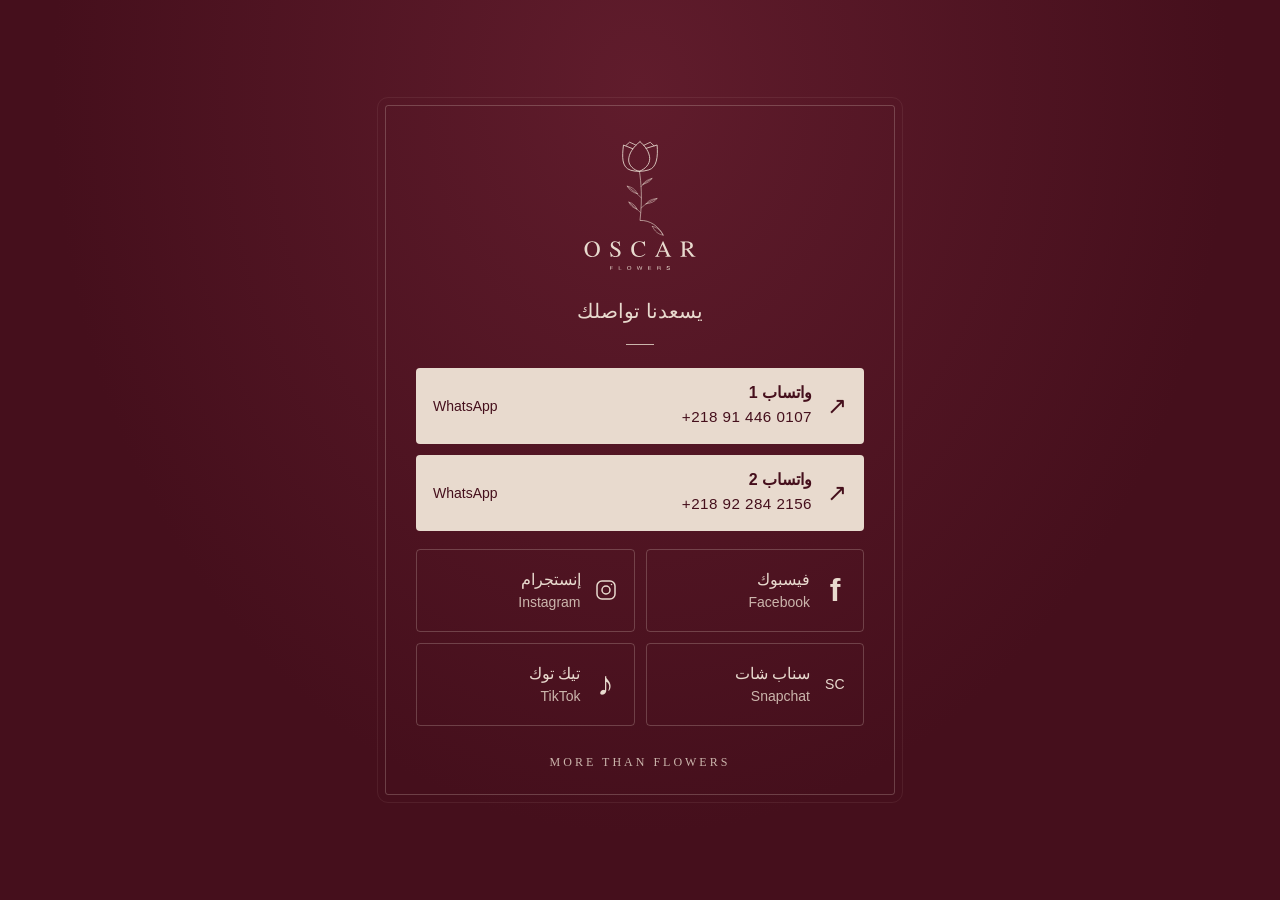
==== index.html @ ea09d4ea "Add files via upload" ====
<!DOCTYPE html>
<!-- saved from url=(0058)https://oscar-flowers-links.frosty-sole-3675.chatgpt.site/ -->
<html lang="ar" dir="rtl"><head><meta http-equiv="Content-Type" content="text/html; charset=UTF-8"><style>body {transition: opacity ease-in 0.2s; } 
body[unresolved] {opacity: 0; display: block; overflow: hidden; position: relative; } 
</style>
<meta name="viewport" content="width=device-width,initial-scale=1">
<meta name="theme-color" content="#450f1c">
<title>OSCAR | تواصل معنا</title>
<meta name="description" content="تواصل مع OSCAR عبر واتساب، وتابعنا على فيسبوك وإنستجرام وسناب شات وتيك توك.">
<link rel="icon" href="https://oscar-flowers-links.frosty-sole-3675.chatgpt.site/favicon.svg" type="image/svg+xml">
<link rel="stylesheet" href="./OSCAR _ تواصل معنا_files/style.css">
</head>
<body>
<main class="page">
<header><img class="logo" src="./OSCAR _ تواصل معنا_files/logo.svg" alt="OSCAR FLOWERS" width="180" height="185"><h1>يسعدنا تواصلك</h1><span class="rule" aria-hidden="true"></span></header>
<nav aria-label="تواصل مع أوسكار">
<div class="contacts">
<a class="contact" href="https://wa.me/218914460107" target="_blank" rel="noopener noreferrer" aria-label="واتساب 1، +218 91 446 0107">
<span class="phone" aria-hidden="true">↗</span><span class="contact-text"><strong>واتساب 1</strong><span class="number" dir="ltr">+218 91 446 0107</span></span><span class="channel" lang="en">WhatsApp</span></a>
<a class="contact" href="https://wa.me/218922842156" target="_blank" rel="noopener noreferrer" aria-label="واتساب 2، +218 92 284 2156">
<span class="phone" aria-hidden="true">↗</span><span class="contact-text"><strong>واتساب 2</strong><span class="number" dir="ltr">+218 92 284 2156</span></span><span class="channel" lang="en">WhatsApp</span></a>
</div>
<div class="socials">
<a class="social" href="https://www.facebook.com/share/1N2RFx5mC8/?mibextid=wwXIfr" target="_blank" rel="noopener noreferrer"><span class="monogram facebook" aria-hidden="true">f</span><span><strong>فيسبوك</strong><span lang="en">Facebook</span></span></a>
<a class="social" href="https://www.instagram.com/oscar__2018/" target="_blank" rel="noopener noreferrer"><span class="monogram" aria-hidden="true"><svg viewBox="0 0 24 24"><rect x="3" y="3" width="18" height="18" rx="5"></rect><circle cx="12" cy="12" r="4"></circle><circle cx="17.5" cy="6.5" r=".75" class="dot"></circle></svg></span><span><strong>إنستجرام</strong><span lang="en">Instagram</span></span></a>
<a class="social" href="https://snapchat.com/t/CvNiVyoq" target="_blank" rel="noopener noreferrer"><span class="monogram initials" aria-hidden="true">SC</span><span><strong>سناب شات</strong><span lang="en">Snapchat</span></span></a>
<a class="social" href="https://www.tiktok.com/@oscargifts1" target="_blank" rel="noopener noreferrer"><span class="monogram music" aria-hidden="true">♪</span><span><strong>تيك توك</strong><span lang="en">TikTok</span></span></a>
</div>
</nav>
<footer lang="en" dir="ltr">MORE THAN FLOWERS</footer>
</main>


</body></html>
---- OSCAR _ تواصل معنا_files/style.css ----
:root{color-scheme:dark;--wine:#450f1c;--cream:#e8dace;--muted:#cbb5ac;--line:rgba(232,218,206,.24)}
*{box-sizing:border-box}html{min-height:100%;background:var(--wine)}body{margin:0;min-height:100svh;display:flex;align-items:center;justify-content:center;color:var(--cream);font-family:Tahoma,Arial,sans-serif;padding:28px 18px;background:radial-gradient(ellipse at 50% 10%,#601c2c 0,transparent 65%),var(--wine)}
.page{width:100%;max-width:510px;padding:25px 30px 22px;border:1px solid var(--line);outline:1px solid rgba(232,218,206,.08);outline-offset:7px;border-radius:3px}header{text-align:center}.logo{display:block;object-fit:contain;width:148px;height:auto;margin:0 auto 12px}h1{font-size:1.25rem;font-weight:400;line-height:1.6;margin:0}.rule{display:block;height:1px;width:28px;background:var(--muted);margin:17px auto 23px}a{color:inherit;text-decoration:none;-webkit-tap-highlight-color:transparent;transition:background .18s,transform .18s,box-shadow .18s}a:focus-visible{outline:3px solid #fff;outline-offset:4px}a:hover{transform:translateY(-2px)}.contacts{display:grid;gap:11px}.contact{display:flex;align-items:center;gap:13px;min-height:76px;background:var(--cream);color:var(--wine);padding:12px 17px;border-radius:4px}.contact:hover{background:#f4e9e0;box-shadow:0 5px 22px #16040a30}.contact-text{display:flex;flex-direction:column;gap:4px}.contact strong{font-size:1rem;font-weight:600}.number{font-size:.95rem;letter-spacing:.03em;font-family:Arial,sans-serif;line-height:1.45}.phone{font-size:1.5rem;line-height:1;min-width:22px}.channel{margin-right:auto;font-family:Arial,sans-serif;font-size:.875rem}.socials{display:grid;grid-template-columns:1fr 1fr;gap:11px;margin-top:18px}.social{min-height:83px;border:1px solid var(--line);border-radius:4px;padding:13px 15px;display:flex;align-items:center;gap:12px}.social:hover{background:#e8dace10;border-color:var(--muted)}.social>span:last-child{display:flex;flex-direction:column;gap:5px}.social strong{font-size:1rem;font-weight:400}.social span[lang]{font-size:.875rem;color:var(--muted);font-family:Arial,sans-serif}.monogram{display:grid;place-items:center;width:26px;flex-shrink:0;font-family:Arial,sans-serif}.monogram svg{width:24px;height:24px;fill:none;stroke:currentColor;stroke-width:1.5}.monogram .dot{fill:currentColor;stroke:none}.facebook{font-size:2rem;font-weight:700}.initials{font-size:.875rem;letter-spacing:.02em}.music{font-size:2.1rem}footer{text-align:center;font-family:Georgia,serif;font-size:.75rem;letter-spacing:.25em;line-height:1.7;margin-top:26px;color:var(--muted)}
@media(max-width:420px){body{padding:18px 17px}.page{padding:21px 18px 19px}.logo{width:133px}.contact{padding:12px;gap:9px}.channel{font-size:.75rem}.social{padding:12px 10px;gap:8px}.social strong{font-size:.95rem}.socials{gap:9px}.number{font-size:.9rem}}
@media(max-width:335px){.channel{display:none}.socials{grid-template-columns:1fr}.social{min-height:65px}}@media(prefers-reduced-motion:reduce){a{transition:none}a:hover{transform:none}}
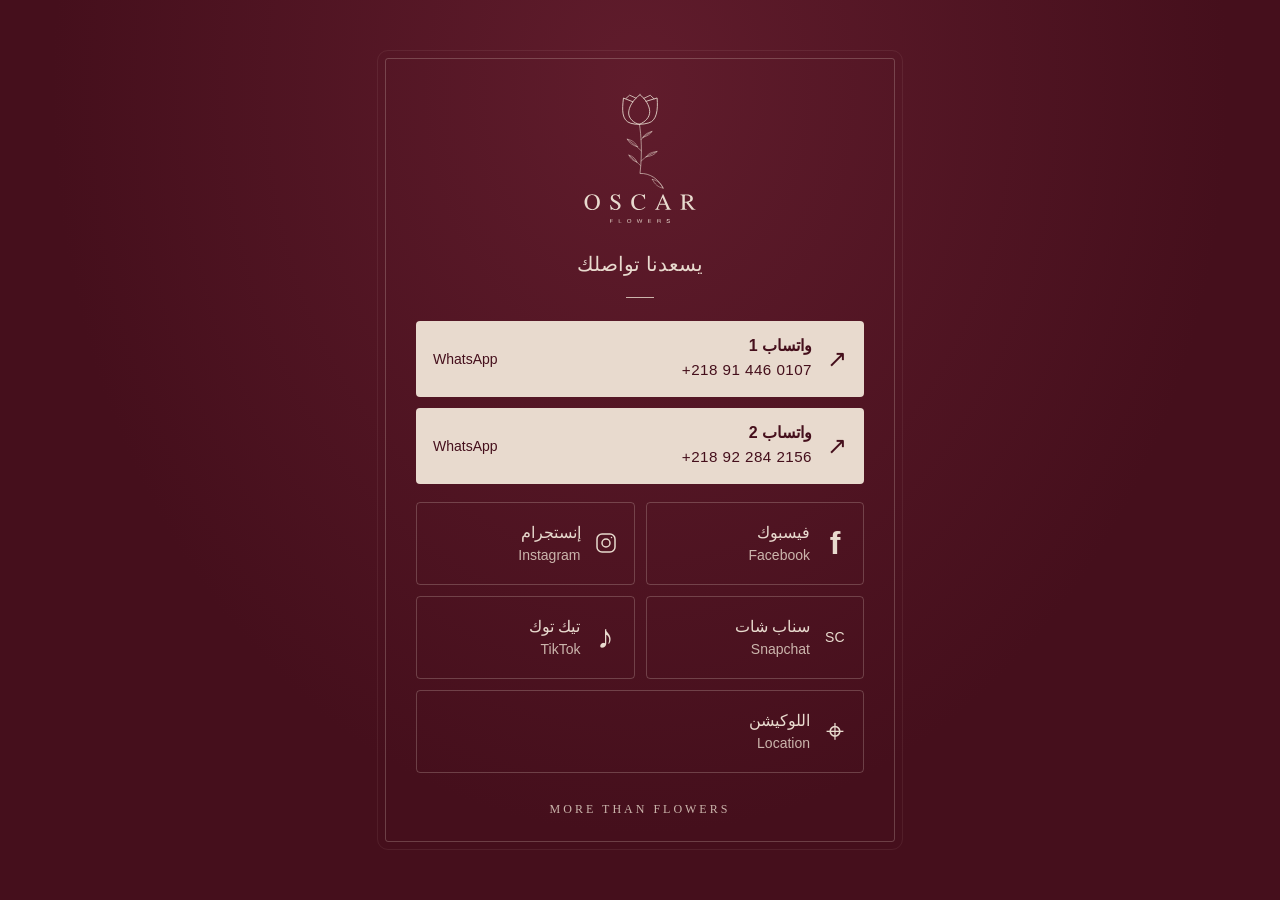
==== commit 03e8a983: "Add files via upload" ====
--- a/index.html
+++ b/index.html
@@ -25,10 +25,11 @@
 <a class="social" href="https://www.instagram.com/oscar__2018/" target="_blank" rel="noopener noreferrer"><span class="monogram" aria-hidden="true"><svg viewBox="0 0 24 24"><rect x="3" y="3" width="18" height="18" rx="5"></rect><circle cx="12" cy="12" r="4"></circle><circle cx="17.5" cy="6.5" r=".75" class="dot"></circle></svg></span><span><strong>إنستجرام</strong><span lang="en">Instagram</span></span></a>
 <a class="social" href="https://snapchat.com/t/CvNiVyoq" target="_blank" rel="noopener noreferrer"><span class="monogram initials" aria-hidden="true">SC</span><span><strong>سناب شات</strong><span lang="en">Snapchat</span></span></a>
 <a class="social" href="https://www.tiktok.com/@oscargifts1" target="_blank" rel="noopener noreferrer"><span class="monogram music" aria-hidden="true">♪</span><span><strong>تيك توك</strong><span lang="en">TikTok</span></span></a>
+<a class="social location" href="https://www.google.com/maps/search/?api=1&amp;query=OSCAR%20FLOWERS%20Libya" target="_blank" rel="noopener noreferrer" aria-label="موقع أوسكار فلاورز على خرائط جوجل"><span class="monogram location-pin" aria-hidden="true">⌖</span><span><strong>اللوكيشن</strong><span lang="en">Location</span></span></a>
 </div>
 </nav>
 <footer lang="en" dir="ltr">MORE THAN FLOWERS</footer>
 </main>
 
 
-</body></html>+</body></html>
--- a/OSCAR _ تواصل معنا_files/style.css
+++ b/OSCAR _ تواصل معنا_files/style.css
@@ -1,5 +1,5 @@
 :root{color-scheme:dark;--wine:#450f1c;--cream:#e8dace;--muted:#cbb5ac;--line:rgba(232,218,206,.24)}
 *{box-sizing:border-box}html{min-height:100%;background:var(--wine)}body{margin:0;min-height:100svh;display:flex;align-items:center;justify-content:center;color:var(--cream);font-family:Tahoma,Arial,sans-serif;padding:28px 18px;background:radial-gradient(ellipse at 50% 10%,#601c2c 0,transparent 65%),var(--wine)}
-.page{width:100%;max-width:510px;padding:25px 30px 22px;border:1px solid var(--line);outline:1px solid rgba(232,218,206,.08);outline-offset:7px;border-radius:3px}header{text-align:center}.logo{display:block;object-fit:contain;width:148px;height:auto;margin:0 auto 12px}h1{font-size:1.25rem;font-weight:400;line-height:1.6;margin:0}.rule{display:block;height:1px;width:28px;background:var(--muted);margin:17px auto 23px}a{color:inherit;text-decoration:none;-webkit-tap-highlight-color:transparent;transition:background .18s,transform .18s,box-shadow .18s}a:focus-visible{outline:3px solid #fff;outline-offset:4px}a:hover{transform:translateY(-2px)}.contacts{display:grid;gap:11px}.contact{display:flex;align-items:center;gap:13px;min-height:76px;background:var(--cream);color:var(--wine);padding:12px 17px;border-radius:4px}.contact:hover{background:#f4e9e0;box-shadow:0 5px 22px #16040a30}.contact-text{display:flex;flex-direction:column;gap:4px}.contact strong{font-size:1rem;font-weight:600}.number{font-size:.95rem;letter-spacing:.03em;font-family:Arial,sans-serif;line-height:1.45}.phone{font-size:1.5rem;line-height:1;min-width:22px}.channel{margin-right:auto;font-family:Arial,sans-serif;font-size:.875rem}.socials{display:grid;grid-template-columns:1fr 1fr;gap:11px;margin-top:18px}.social{min-height:83px;border:1px solid var(--line);border-radius:4px;padding:13px 15px;display:flex;align-items:center;gap:12px}.social:hover{background:#e8dace10;border-color:var(--muted)}.social>span:last-child{display:flex;flex-direction:column;gap:5px}.social strong{font-size:1rem;font-weight:400}.social span[lang]{font-size:.875rem;color:var(--muted);font-family:Arial,sans-serif}.monogram{display:grid;place-items:center;width:26px;flex-shrink:0;font-family:Arial,sans-serif}.monogram svg{width:24px;height:24px;fill:none;stroke:currentColor;stroke-width:1.5}.monogram .dot{fill:currentColor;stroke:none}.facebook{font-size:2rem;font-weight:700}.initials{font-size:.875rem;letter-spacing:.02em}.music{font-size:2.1rem}footer{text-align:center;font-family:Georgia,serif;font-size:.75rem;letter-spacing:.25em;line-height:1.7;margin-top:26px;color:var(--muted)}
+.page{width:100%;max-width:510px;padding:25px 30px 22px;border:1px solid var(--line);outline:1px solid rgba(232,218,206,.08);outline-offset:7px;border-radius:3px}header{text-align:center}.logo{display:block;object-fit:contain;width:148px;height:auto;margin:0 auto 12px}h1{font-size:1.25rem;font-weight:400;line-height:1.6;margin:0}.rule{display:block;height:1px;width:28px;background:var(--muted);margin:17px auto 23px}a{color:inherit;text-decoration:none;-webkit-tap-highlight-color:transparent;transition:background .18s,transform .18s,box-shadow .18s}a:focus-visible{outline:3px solid #fff;outline-offset:4px}a:hover{transform:translateY(-2px)}.contacts{display:grid;gap:11px}.contact{display:flex;align-items:center;gap:13px;min-height:76px;background:var(--cream);color:var(--wine);padding:12px 17px;border-radius:4px}.contact:hover{background:#f4e9e0;box-shadow:0 5px 22px #16040a30}.contact-text{display:flex;flex-direction:column;gap:4px}.contact strong{font-size:1rem;font-weight:600}.number{font-size:.95rem;letter-spacing:.03em;font-family:Arial,sans-serif;line-height:1.45}.phone{font-size:1.5rem;line-height:1;min-width:22px}.channel{margin-right:auto;font-family:Arial,sans-serif;font-size:.875rem}.socials{display:grid;grid-template-columns:1fr 1fr;gap:11px;margin-top:18px}.social{min-height:83px;border:1px solid var(--line);border-radius:4px;padding:13px 15px;display:flex;align-items:center;gap:12px}.social:hover{background:#e8dace10;border-color:var(--muted)}.social>span:last-child{display:flex;flex-direction:column;gap:5px}.social strong{font-size:1rem;font-weight:400}.social span[lang]{font-size:.875rem;color:var(--muted);font-family:Arial,sans-serif}.monogram{display:grid;place-items:center;width:26px;flex-shrink:0;font-family:Arial,sans-serif}.monogram svg{width:24px;height:24px;fill:none;stroke:currentColor;stroke-width:1.5}.monogram .dot{fill:currentColor;stroke:none}.facebook{font-size:2rem;font-weight:700}.initials{font-size:.875rem;letter-spacing:.02em}.music{font-size:2.1rem}.location{grid-column:1/-1}.location-pin{font-size:2rem;line-height:1}footer{text-align:center;font-family:Georgia,serif;font-size:.75rem;letter-spacing:.25em;line-height:1.7;margin-top:26px;color:var(--muted)}
 @media(max-width:420px){body{padding:18px 17px}.page{padding:21px 18px 19px}.logo{width:133px}.contact{padding:12px;gap:9px}.channel{font-size:.75rem}.social{padding:12px 10px;gap:8px}.social strong{font-size:.95rem}.socials{gap:9px}.number{font-size:.9rem}}
 @media(max-width:335px){.channel{display:none}.socials{grid-template-columns:1fr}.social{min-height:65px}}@media(prefers-reduced-motion:reduce){a{transition:none}a:hover{transform:none}}
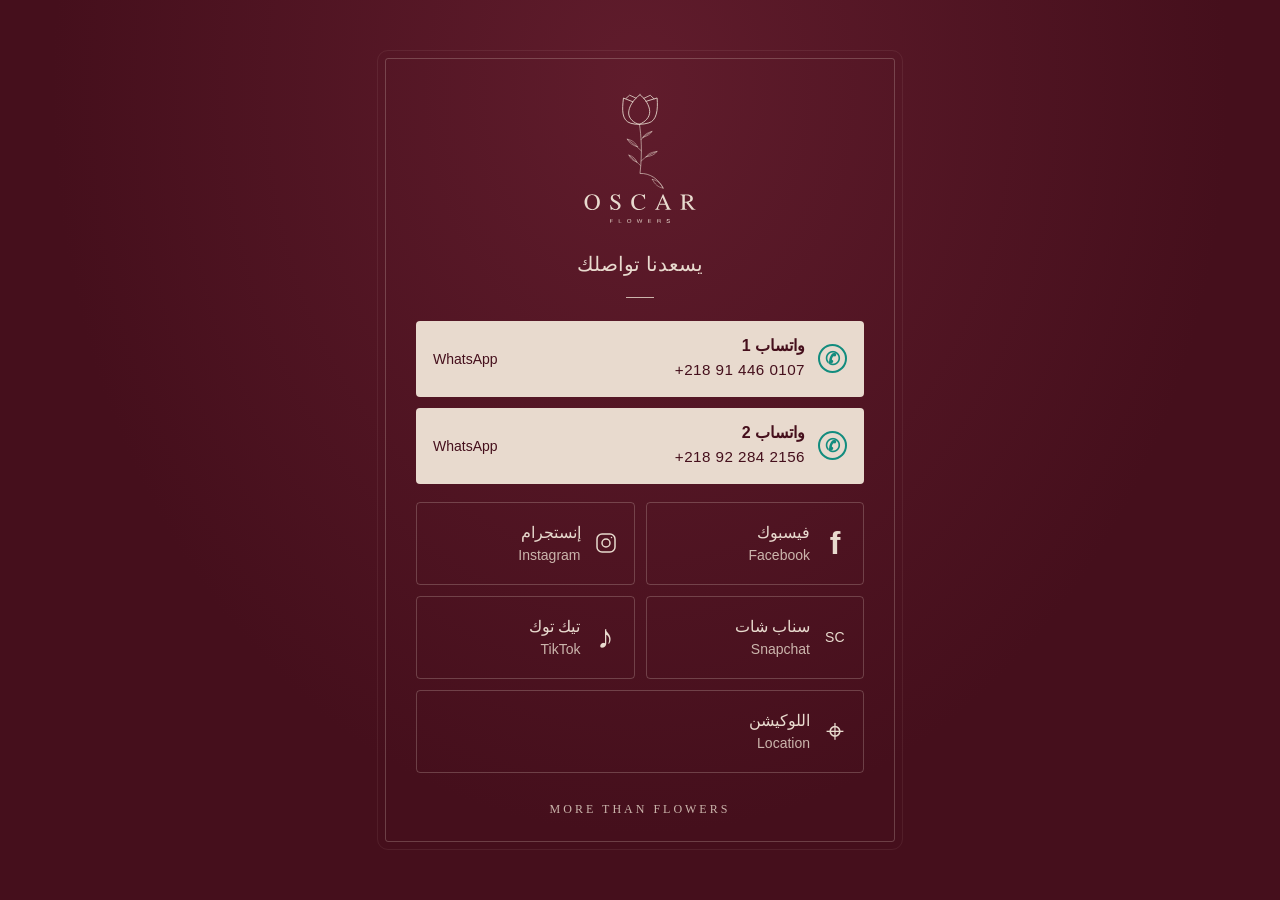
==== commit 1b83d98c: "Add files via upload" ====
--- a/index.html
+++ b/index.html
@@ -16,16 +16,16 @@
 <nav aria-label="تواصل مع أوسكار">
 <div class="contacts">
 <a class="contact" href="https://wa.me/218914460107" target="_blank" rel="noopener noreferrer" aria-label="واتساب 1، +218 91 446 0107">
-<span class="phone" aria-hidden="true">↗</span><span class="contact-text"><strong>واتساب 1</strong><span class="number" dir="ltr">+218 91 446 0107</span></span><span class="channel" lang="en">WhatsApp</span></a>
+<span class="phone" aria-hidden="true">✆</span><span class="contact-text"><strong>واتساب 1</strong><span class="number" dir="ltr">+218 91 446 0107</span></span><span class="channel" lang="en">WhatsApp</span></a>
 <a class="contact" href="https://wa.me/218922842156" target="_blank" rel="noopener noreferrer" aria-label="واتساب 2، +218 92 284 2156">
-<span class="phone" aria-hidden="true">↗</span><span class="contact-text"><strong>واتساب 2</strong><span class="number" dir="ltr">+218 92 284 2156</span></span><span class="channel" lang="en">WhatsApp</span></a>
+<span class="phone" aria-hidden="true">✆</span><span class="contact-text"><strong>واتساب 2</strong><span class="number" dir="ltr">+218 92 284 2156</span></span><span class="channel" lang="en">WhatsApp</span></a>
 </div>
 <div class="socials">
 <a class="social" href="https://www.facebook.com/share/1N2RFx5mC8/?mibextid=wwXIfr" target="_blank" rel="noopener noreferrer"><span class="monogram facebook" aria-hidden="true">f</span><span><strong>فيسبوك</strong><span lang="en">Facebook</span></span></a>
 <a class="social" href="https://www.instagram.com/oscar__2018/" target="_blank" rel="noopener noreferrer"><span class="monogram" aria-hidden="true"><svg viewBox="0 0 24 24"><rect x="3" y="3" width="18" height="18" rx="5"></rect><circle cx="12" cy="12" r="4"></circle><circle cx="17.5" cy="6.5" r=".75" class="dot"></circle></svg></span><span><strong>إنستجرام</strong><span lang="en">Instagram</span></span></a>
 <a class="social" href="https://snapchat.com/t/CvNiVyoq" target="_blank" rel="noopener noreferrer"><span class="monogram initials" aria-hidden="true">SC</span><span><strong>سناب شات</strong><span lang="en">Snapchat</span></span></a>
 <a class="social" href="https://www.tiktok.com/@oscargifts1" target="_blank" rel="noopener noreferrer"><span class="monogram music" aria-hidden="true">♪</span><span><strong>تيك توك</strong><span lang="en">TikTok</span></span></a>
-<a class="social location" href="https://www.google.com/maps/search/?api=1&amp;query=OSCAR%20FLOWERS%20Libya" target="_blank" rel="noopener noreferrer" aria-label="موقع أوسكار فلاورز على خرائط جوجل"><span class="monogram location-pin" aria-hidden="true">⌖</span><span><strong>اللوكيشن</strong><span lang="en">Location</span></span></a>
+<a class="social location" href="https://www.google.com/maps/search/?api=1&amp;query=32.050500%2C20.098889" target="_blank" rel="noopener noreferrer" aria-label="موقع أوسكار فلاورز على خرائط جوجل"><span class="monogram location-pin" aria-hidden="true">⌖</span><span><strong>اللوكيشن</strong><span lang="en">Location</span></span></a>
 </div>
 </nav>
 <footer lang="en" dir="ltr">MORE THAN FLOWERS</footer>
--- a/OSCAR _ تواصل معنا_files/style.css
+++ b/OSCAR _ تواصل معنا_files/style.css
@@ -1,5 +1,5 @@
 :root{color-scheme:dark;--wine:#450f1c;--cream:#e8dace;--muted:#cbb5ac;--line:rgba(232,218,206,.24)}
 *{box-sizing:border-box}html{min-height:100%;background:var(--wine)}body{margin:0;min-height:100svh;display:flex;align-items:center;justify-content:center;color:var(--cream);font-family:Tahoma,Arial,sans-serif;padding:28px 18px;background:radial-gradient(ellipse at 50% 10%,#601c2c 0,transparent 65%),var(--wine)}
-.page{width:100%;max-width:510px;padding:25px 30px 22px;border:1px solid var(--line);outline:1px solid rgba(232,218,206,.08);outline-offset:7px;border-radius:3px}header{text-align:center}.logo{display:block;object-fit:contain;width:148px;height:auto;margin:0 auto 12px}h1{font-size:1.25rem;font-weight:400;line-height:1.6;margin:0}.rule{display:block;height:1px;width:28px;background:var(--muted);margin:17px auto 23px}a{color:inherit;text-decoration:none;-webkit-tap-highlight-color:transparent;transition:background .18s,transform .18s,box-shadow .18s}a:focus-visible{outline:3px solid #fff;outline-offset:4px}a:hover{transform:translateY(-2px)}.contacts{display:grid;gap:11px}.contact{display:flex;align-items:center;gap:13px;min-height:76px;background:var(--cream);color:var(--wine);padding:12px 17px;border-radius:4px}.contact:hover{background:#f4e9e0;box-shadow:0 5px 22px #16040a30}.contact-text{display:flex;flex-direction:column;gap:4px}.contact strong{font-size:1rem;font-weight:600}.number{font-size:.95rem;letter-spacing:.03em;font-family:Arial,sans-serif;line-height:1.45}.phone{font-size:1.5rem;line-height:1;min-width:22px}.channel{margin-right:auto;font-family:Arial,sans-serif;font-size:.875rem}.socials{display:grid;grid-template-columns:1fr 1fr;gap:11px;margin-top:18px}.social{min-height:83px;border:1px solid var(--line);border-radius:4px;padding:13px 15px;display:flex;align-items:center;gap:12px}.social:hover{background:#e8dace10;border-color:var(--muted)}.social>span:last-child{display:flex;flex-direction:column;gap:5px}.social strong{font-size:1rem;font-weight:400}.social span[lang]{font-size:.875rem;color:var(--muted);font-family:Arial,sans-serif}.monogram{display:grid;place-items:center;width:26px;flex-shrink:0;font-family:Arial,sans-serif}.monogram svg{width:24px;height:24px;fill:none;stroke:currentColor;stroke-width:1.5}.monogram .dot{fill:currentColor;stroke:none}.facebook{font-size:2rem;font-weight:700}.initials{font-size:.875rem;letter-spacing:.02em}.music{font-size:2.1rem}.location{grid-column:1/-1}.location-pin{font-size:2rem;line-height:1}footer{text-align:center;font-family:Georgia,serif;font-size:.75rem;letter-spacing:.25em;line-height:1.7;margin-top:26px;color:var(--muted)}
+.page{width:100%;max-width:510px;padding:25px 30px 22px;border:1px solid var(--line);outline:1px solid rgba(232,218,206,.08);outline-offset:7px;border-radius:3px}header{text-align:center}.logo{display:block;object-fit:contain;width:148px;height:auto;margin:0 auto 12px}h1{font-size:1.25rem;font-weight:400;line-height:1.6;margin:0}.rule{display:block;height:1px;width:28px;background:var(--muted);margin:17px auto 23px}a{color:inherit;text-decoration:none;-webkit-tap-highlight-color:transparent;transition:background .18s,transform .18s,box-shadow .18s}a:focus-visible{outline:3px solid #fff;outline-offset:4px}a:hover{transform:translateY(-2px)}.contacts{display:grid;gap:11px}.contact{display:flex;align-items:center;gap:13px;min-height:76px;background:var(--cream);color:var(--wine);padding:12px 17px;border-radius:4px}.contact:hover{background:#f4e9e0;box-shadow:0 5px 22px #16040a30}.contact-text{display:flex;flex-direction:column;gap:4px}.contact strong{font-size:1rem;font-weight:600}.number{font-size:.95rem;letter-spacing:.03em;font-family:Arial,sans-serif;line-height:1.45}.phone{display:grid;place-items:center;width:29px;height:29px;min-width:29px;border:2px solid #128c7e;border-radius:50%;color:#128c7e;font-family:"Segoe UI Symbol",Arial,sans-serif;font-size:1.15rem;font-weight:700;line-height:1}.channel{margin-right:auto;font-family:Arial,sans-serif;font-size:.875rem}.socials{display:grid;grid-template-columns:1fr 1fr;gap:11px;margin-top:18px}.social{min-height:83px;border:1px solid var(--line);border-radius:4px;padding:13px 15px;display:flex;align-items:center;gap:12px}.social:hover{background:#e8dace10;border-color:var(--muted)}.social>span:last-child{display:flex;flex-direction:column;gap:5px}.social strong{font-size:1rem;font-weight:400}.social span[lang]{font-size:.875rem;color:var(--muted);font-family:Arial,sans-serif}.monogram{display:grid;place-items:center;width:26px;flex-shrink:0;font-family:Arial,sans-serif}.monogram svg{width:24px;height:24px;fill:none;stroke:currentColor;stroke-width:1.5}.monogram .dot{fill:currentColor;stroke:none}.facebook{font-size:2rem;font-weight:700}.initials{font-size:.875rem;letter-spacing:.02em}.music{font-size:2.1rem}.location{grid-column:1/-1}.location-pin{font-size:2rem;line-height:1}footer{text-align:center;font-family:Georgia,serif;font-size:.75rem;letter-spacing:.25em;line-height:1.7;margin-top:26px;color:var(--muted)}
 @media(max-width:420px){body{padding:18px 17px}.page{padding:21px 18px 19px}.logo{width:133px}.contact{padding:12px;gap:9px}.channel{font-size:.75rem}.social{padding:12px 10px;gap:8px}.social strong{font-size:.95rem}.socials{gap:9px}.number{font-size:.9rem}}
 @media(max-width:335px){.channel{display:none}.socials{grid-template-columns:1fr}.social{min-height:65px}}@media(prefers-reduced-motion:reduce){a{transition:none}a:hover{transform:none}}
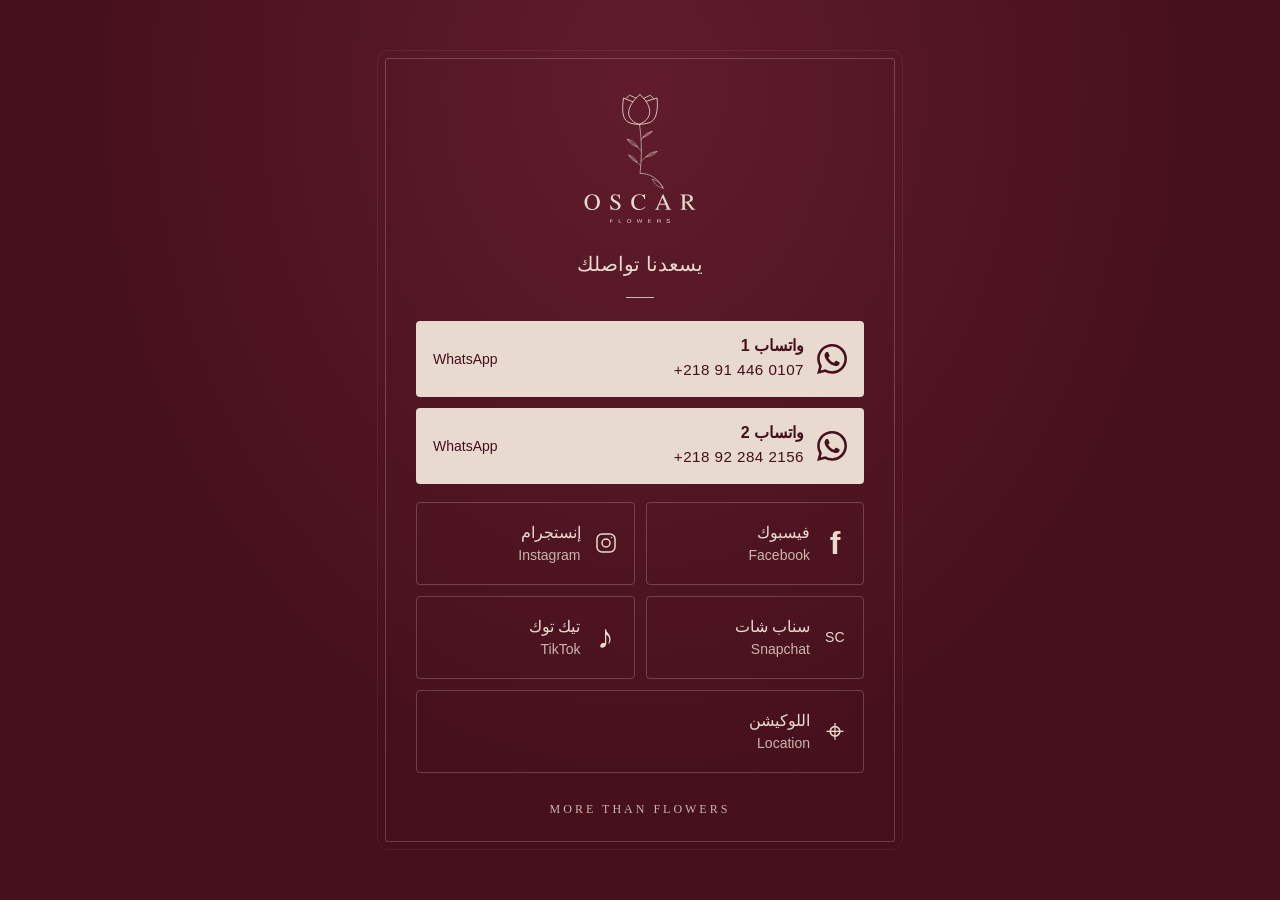
==== commit 42d2ceb2: "Add files via upload" ====
--- a/index.html
+++ b/index.html
@@ -16,9 +16,9 @@
 <nav aria-label="تواصل مع أوسكار">
 <div class="contacts">
 <a class="contact" href="https://wa.me/218914460107" target="_blank" rel="noopener noreferrer" aria-label="واتساب 1، +218 91 446 0107">
-<span class="phone" aria-hidden="true">✆</span><span class="contact-text"><strong>واتساب 1</strong><span class="number" dir="ltr">+218 91 446 0107</span></span><span class="channel" lang="en">WhatsApp</span></a>
+<img class="phone" src="./OSCAR _ تواصل معنا_files/whatsapp.svg" alt="" aria-hidden="true" width="30" height="30"><span class="contact-text"><strong>واتساب 1</strong><span class="number" dir="ltr">+218 91 446 0107</span></span><span class="channel" lang="en">WhatsApp</span></a>
 <a class="contact" href="https://wa.me/218922842156" target="_blank" rel="noopener noreferrer" aria-label="واتساب 2، +218 92 284 2156">
-<span class="phone" aria-hidden="true">✆</span><span class="contact-text"><strong>واتساب 2</strong><span class="number" dir="ltr">+218 92 284 2156</span></span><span class="channel" lang="en">WhatsApp</span></a>
+<img class="phone" src="./OSCAR _ تواصل معنا_files/whatsapp.svg" alt="" aria-hidden="true" width="30" height="30"><span class="contact-text"><strong>واتساب 2</strong><span class="number" dir="ltr">+218 92 284 2156</span></span><span class="channel" lang="en">WhatsApp</span></a>
 </div>
 <div class="socials">
 <a class="social" href="https://www.facebook.com/share/1N2RFx5mC8/?mibextid=wwXIfr" target="_blank" rel="noopener noreferrer"><span class="monogram facebook" aria-hidden="true">f</span><span><strong>فيسبوك</strong><span lang="en">Facebook</span></span></a>
--- a/OSCAR _ تواصل معنا_files/style.css
+++ b/OSCAR _ تواصل معنا_files/style.css
@@ -1,5 +1,5 @@
 :root{color-scheme:dark;--wine:#450f1c;--cream:#e8dace;--muted:#cbb5ac;--line:rgba(232,218,206,.24)}
 *{box-sizing:border-box}html{min-height:100%;background:var(--wine)}body{margin:0;min-height:100svh;display:flex;align-items:center;justify-content:center;color:var(--cream);font-family:Tahoma,Arial,sans-serif;padding:28px 18px;background:radial-gradient(ellipse at 50% 10%,#601c2c 0,transparent 65%),var(--wine)}
-.page{width:100%;max-width:510px;padding:25px 30px 22px;border:1px solid var(--line);outline:1px solid rgba(232,218,206,.08);outline-offset:7px;border-radius:3px}header{text-align:center}.logo{display:block;object-fit:contain;width:148px;height:auto;margin:0 auto 12px}h1{font-size:1.25rem;font-weight:400;line-height:1.6;margin:0}.rule{display:block;height:1px;width:28px;background:var(--muted);margin:17px auto 23px}a{color:inherit;text-decoration:none;-webkit-tap-highlight-color:transparent;transition:background .18s,transform .18s,box-shadow .18s}a:focus-visible{outline:3px solid #fff;outline-offset:4px}a:hover{transform:translateY(-2px)}.contacts{display:grid;gap:11px}.contact{display:flex;align-items:center;gap:13px;min-height:76px;background:var(--cream);color:var(--wine);padding:12px 17px;border-radius:4px}.contact:hover{background:#f4e9e0;box-shadow:0 5px 22px #16040a30}.contact-text{display:flex;flex-direction:column;gap:4px}.contact strong{font-size:1rem;font-weight:600}.number{font-size:.95rem;letter-spacing:.03em;font-family:Arial,sans-serif;line-height:1.45}.phone{display:grid;place-items:center;width:29px;height:29px;min-width:29px;border:2px solid #128c7e;border-radius:50%;color:#128c7e;font-family:"Segoe UI Symbol",Arial,sans-serif;font-size:1.15rem;font-weight:700;line-height:1}.channel{margin-right:auto;font-family:Arial,sans-serif;font-size:.875rem}.socials{display:grid;grid-template-columns:1fr 1fr;gap:11px;margin-top:18px}.social{min-height:83px;border:1px solid var(--line);border-radius:4px;padding:13px 15px;display:flex;align-items:center;gap:12px}.social:hover{background:#e8dace10;border-color:var(--muted)}.social>span:last-child{display:flex;flex-direction:column;gap:5px}.social strong{font-size:1rem;font-weight:400}.social span[lang]{font-size:.875rem;color:var(--muted);font-family:Arial,sans-serif}.monogram{display:grid;place-items:center;width:26px;flex-shrink:0;font-family:Arial,sans-serif}.monogram svg{width:24px;height:24px;fill:none;stroke:currentColor;stroke-width:1.5}.monogram .dot{fill:currentColor;stroke:none}.facebook{font-size:2rem;font-weight:700}.initials{font-size:.875rem;letter-spacing:.02em}.music{font-size:2.1rem}.location{grid-column:1/-1}.location-pin{font-size:2rem;line-height:1}footer{text-align:center;font-family:Georgia,serif;font-size:.75rem;letter-spacing:.25em;line-height:1.7;margin-top:26px;color:var(--muted)}
+.page{width:100%;max-width:510px;padding:25px 30px 22px;border:1px solid var(--line);outline:1px solid rgba(232,218,206,.08);outline-offset:7px;border-radius:3px}header{text-align:center}.logo{display:block;object-fit:contain;width:148px;height:auto;margin:0 auto 12px}h1{font-size:1.25rem;font-weight:400;line-height:1.6;margin:0}.rule{display:block;height:1px;width:28px;background:var(--muted);margin:17px auto 23px}a{color:inherit;text-decoration:none;-webkit-tap-highlight-color:transparent;transition:background .18s,transform .18s,box-shadow .18s}a:focus-visible{outline:3px solid #fff;outline-offset:4px}a:hover{transform:translateY(-2px)}.contacts{display:grid;gap:11px}.contact{display:flex;align-items:center;gap:13px;min-height:76px;background:var(--cream);color:var(--wine);padding:12px 17px;border-radius:4px}.contact:hover{background:#f4e9e0;box-shadow:0 5px 22px #16040a30}.contact-text{display:flex;flex-direction:column;gap:4px}.contact strong{font-size:1rem;font-weight:600}.number{font-size:.95rem;letter-spacing:.03em;font-family:Arial,sans-serif;line-height:1.45}.phone{display:block;width:30px;height:30px;min-width:30px;object-fit:contain}.channel{margin-right:auto;font-family:Arial,sans-serif;font-size:.875rem}.socials{display:grid;grid-template-columns:1fr 1fr;gap:11px;margin-top:18px}.social{min-height:83px;border:1px solid var(--line);border-radius:4px;padding:13px 15px;display:flex;align-items:center;gap:12px}.social:hover{background:#e8dace10;border-color:var(--muted)}.social>span:last-child{display:flex;flex-direction:column;gap:5px}.social strong{font-size:1rem;font-weight:400}.social span[lang]{font-size:.875rem;color:var(--muted);font-family:Arial,sans-serif}.monogram{display:grid;place-items:center;width:26px;flex-shrink:0;font-family:Arial,sans-serif}.monogram svg{width:24px;height:24px;fill:none;stroke:currentColor;stroke-width:1.5}.monogram .dot{fill:currentColor;stroke:none}.facebook{font-size:2rem;font-weight:700}.initials{font-size:.875rem;letter-spacing:.02em}.music{font-size:2.1rem}.location{grid-column:1/-1}.location-pin{font-size:2rem;line-height:1}footer{text-align:center;font-family:Georgia,serif;font-size:.75rem;letter-spacing:.25em;line-height:1.7;margin-top:26px;color:var(--muted)}
 @media(max-width:420px){body{padding:18px 17px}.page{padding:21px 18px 19px}.logo{width:133px}.contact{padding:12px;gap:9px}.channel{font-size:.75rem}.social{padding:12px 10px;gap:8px}.social strong{font-size:.95rem}.socials{gap:9px}.number{font-size:.9rem}}
 @media(max-width:335px){.channel{display:none}.socials{grid-template-columns:1fr}.social{min-height:65px}}@media(prefers-reduced-motion:reduce){a{transition:none}a:hover{transform:none}}
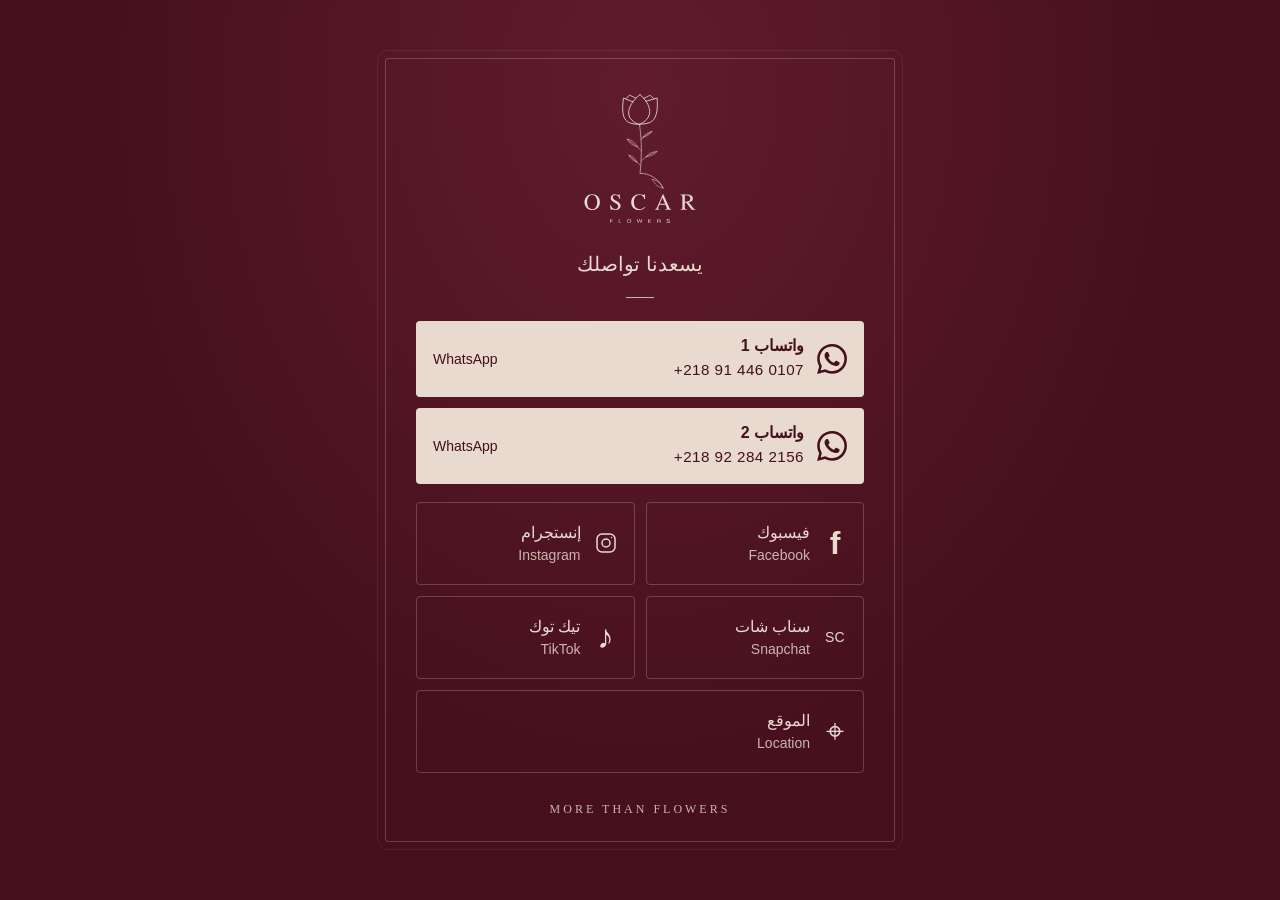
==== commit 801cc6a3: "Add files via upload" ====
--- a/index.html
+++ b/index.html
@@ -25,7 +25,7 @@
 <a class="social" href="https://www.instagram.com/oscar__2018/" target="_blank" rel="noopener noreferrer"><span class="monogram" aria-hidden="true"><svg viewBox="0 0 24 24"><rect x="3" y="3" width="18" height="18" rx="5"></rect><circle cx="12" cy="12" r="4"></circle><circle cx="17.5" cy="6.5" r=".75" class="dot"></circle></svg></span><span><strong>إنستجرام</strong><span lang="en">Instagram</span></span></a>
 <a class="social" href="https://snapchat.com/t/CvNiVyoq" target="_blank" rel="noopener noreferrer"><span class="monogram initials" aria-hidden="true">SC</span><span><strong>سناب شات</strong><span lang="en">Snapchat</span></span></a>
 <a class="social" href="https://www.tiktok.com/@oscargifts1" target="_blank" rel="noopener noreferrer"><span class="monogram music" aria-hidden="true">♪</span><span><strong>تيك توك</strong><span lang="en">TikTok</span></span></a>
-<a class="social location" href="https://www.google.com/maps/search/?api=1&amp;query=32.050500%2C20.098889" target="_blank" rel="noopener noreferrer" aria-label="موقع أوسكار فلاورز على خرائط جوجل"><span class="monogram location-pin" aria-hidden="true">⌖</span><span><strong>اللوكيشن</strong><span lang="en">Location</span></span></a>
+<a class="social location" href="https://www.google.com/maps/search/?api=1&amp;query=32.050500%2C20.098889" target="_blank" rel="noopener noreferrer" aria-label="موقع أوسكار فلاورز على خرائط جوجل"><span class="monogram location-pin" aria-hidden="true">⌖</span><span><strong>الموقع</strong><span lang="en">Location</span></span></a>
 </div>
 </nav>
 <footer lang="en" dir="ltr">MORE THAN FLOWERS</footer>
